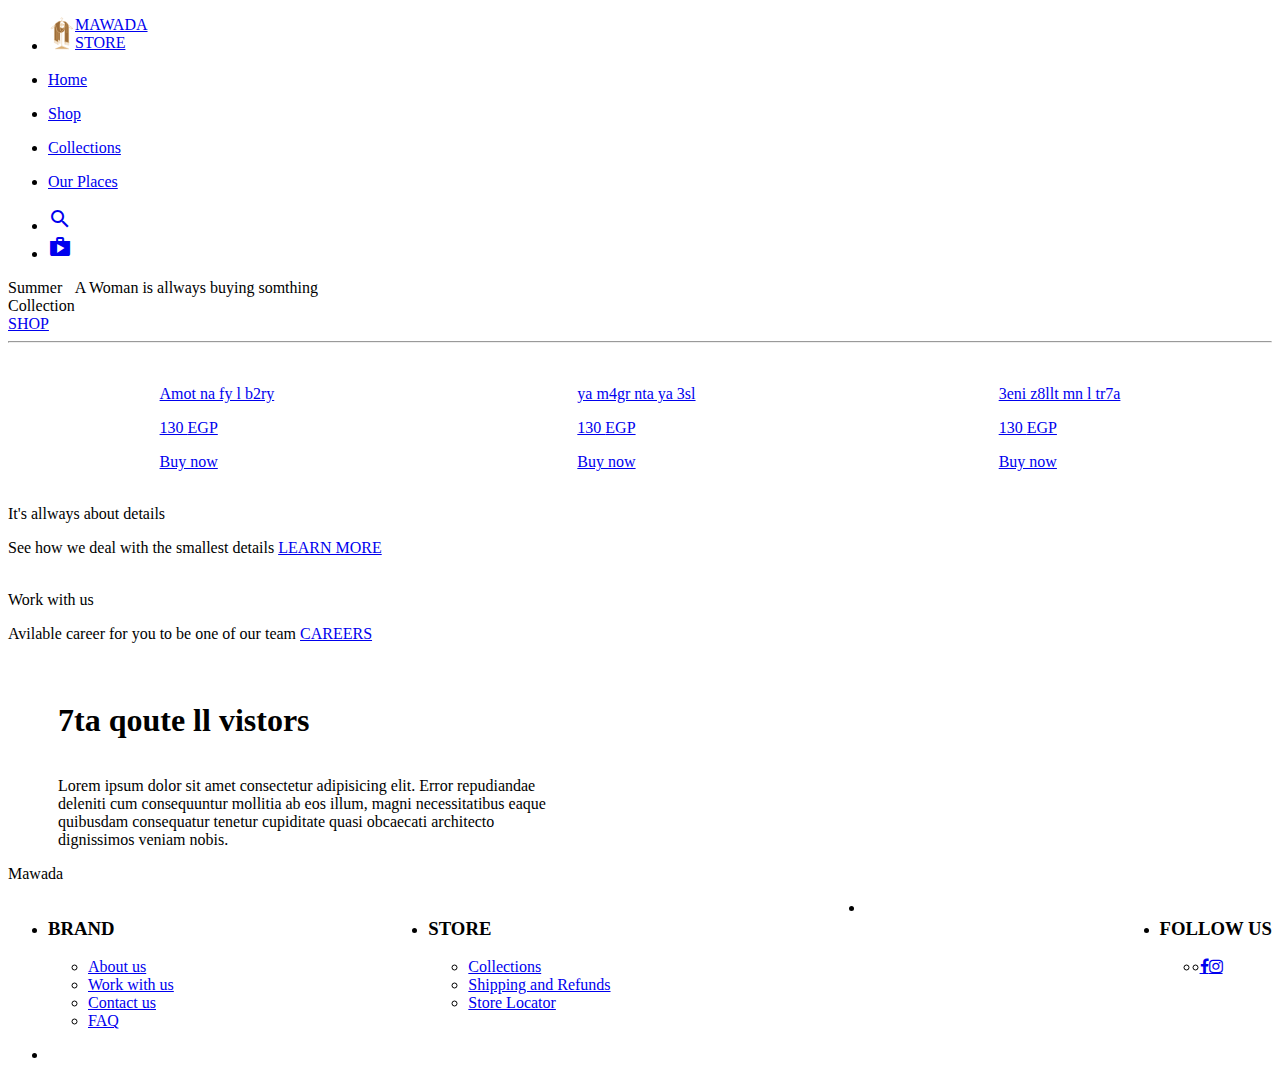
==== main.html @ 8fc6d815 "Add files via upload" ====
<!DOCTYPE html>
<html>

<head>
    <meta charset="utf-8">
    <meta name="language" content="en">
    <meta name="site" content="Mwada Store">
    <title>Mawada Store Official Website | Style with your scarf | Mawada Store</title>
    <link rel="icon" href="images/logobg.png">
    <meta name="description"
        content="Discover Mawada Store official website and buy online the collections of scarfs that suit your style.">
    <link rel="stylesheet" href="https://cdnjs.cloudflare.com/ajax/libs/font-awesome/4.7.0/css/font-awesome.min.css">
    <link rel="preconnect" href="https://fonts.googleapis.com">
    <link rel="preconnect" href="https://fonts.gstatic.com" crossorigin>
    <link href="https://fonts.googleapis.com/css2?family=Abril+Fatface&display=swap" rel="stylesheet">
    <link href="https://fonts.googleapis.com/css2?family=Nunito&display=swap" rel="stylesheet">
    <link href="https://fonts.googleapis.com/css2?family=Alice&display=swap" rel="stylesheet">
    <link href="https://fonts.googleapis.com/css2?family=Open+Sans+Condensed:wght@700&display=swap" rel="stylesheet">
    <link href="https://fonts.googleapis.com/css2?family=Roboto&display=swap" rel="stylesheet">
    <link href="https://fonts.googleapis.com/css2?family=Miss+Fajardose&display=swap" rel="stylesheet">
    <link href="https://fonts.googleapis.com/icon?family=Material+Icons" rel="stylesheet">
    <link rel="stylesheet" href="css/main.css">

</head>

<body>

    <header>
        <div id="main-menu">
            <div class="header-div">
                <div class="inner_main_menu">
                    <ul class="header-ul">
                        <li>
                            <div class="home-logo logo">
                                <a href="main.html" title="Home" rel="home">
                                    <div style="display: flex;">
                                        <div class="logo-svg"><svg version="1.1" xmlns="http://www.w3.org/2000/svg"
                                                xmlns:xlink="http://www.w3.org/1999/xlink" x="0px" y="0px"
                                                viewBox="0 0 612 792"
                                                style="enable-background:new 0 0 612 792;height: 35px;"
                                                xml:space="preserve">
                                                <style type="text/css">
                                                    .st0 {
                                                        display: none;
                                                    }

                                                    .st3 {
                                                        fill: none;
                                                        stroke: #DBAE72;
                                                        stroke-width: 8;
                                                        stroke-linecap: round;
                                                        stroke-miterlimit: 5;
                                                    }

                                                    .st1 {
                                                        fill: #9C6C39;
                                                        stroke: #DBAE72;
                                                        stroke-width: 8;
                                                        stroke-linecap: round;
                                                        stroke-miterlimit: 5;
                                                    }

                                                    .st2 {
                                                        fill: #dbae72;
                                                        stroke: #DBAE72;
                                                        stroke-width: 8;
                                                        stroke-linecap: round;
                                                        stroke-linejoin: round;
                                                        stroke-miterlimit: 5;
                                                    }
                                                </style>

                                                <g id="Layer_2">
                                                    <g id="XMLID_395_">
                                                        <path id="XMLID_459_" class="st3" d="M548.6,290.2c-3,3.7-10.1,2-12,1.5l-6.9-8.9c-20.6-10.4-41.1-20.7-61.7-31.1
                                                c-13.7-6.9-27.4-13.8-41-20.7c-15.5-7.8-31-15.6-46.4-23.4c-13.7-6.9-27.4-13.8-41.2-20.7c-4.5-1.8-15.6-5.6-28.8-5.9
                                                c-9.1-0.2-19.1,1.2-28.8,5.9c-4.3,2.1-8.5,4.3-12.8,6.4c-15.7,7.9-31.3,15.8-47,23.7c-14.3,7.2-28.6,14.4-42.9,21.6
                                                c-10.4,5.2-20.8,10.5-31.1,15.7c-18.8,9.5-37.7,19-56.5,28.5l-6.9,8.9c-2,0.5-9,2.2-12-1.5c-3.8-4.7,1.1-15.3,4.2-21.9
                                                c2.2-4.7,4.5-8.2,6-10.4c25-16.6,50-33.2,75.1-49.8c3.8-2.5,7.7-5.1,11.5-7.6c18.2-12.1,36.4-24.1,54.5-36.2
                                                c20.3-13.4,40.5-26.9,60.8-40.3c1.4-0.9,2.8-1.8,4.2-2.8c0,0,21.9-10.4,43.7,0c6,4,12,8,18,11.9c25.5,16.9,51,33.8,76.5,50.7
                                                c10.8,7.2,21.7,14.3,32.5,21.5c0,0,0,0,0,0c26.4,17.4,52.7,34.9,79.1,52.4c1.6,2.2,3.9,5.7,6,10.4
                                                C547.5,275,552.4,285.5,548.6,290.2z"></path>
                                                        <path id="XMLID_398_" class="st3" d="M311,116.7V84.6c12.7-3.5,20.7-14.8,19.9-25.3c-0.7-9.5-8.3-15.5-8.8-15.9
                                                c-1.7-1.3-7.8-5.6-15.3-4c-8.1,1.7-14.7,9.7-16.2,19.9"></path>
                                                    </g>
                                                    <g id="XMLID_408_">
                                                        <line id="XMLID_447_" class="st1" x1="469.4" y1="660" x2="469.4"
                                                            y2="601.4"></line>
                                                        <line id="XMLID_445_" class="st1" x1="379.5" y1="636.2"
                                                            x2="379.5" y2="580.5"></line>
                                                        <g id="XMLID_402_">
                                                            <line id="XMLID_446_" class="st1" x1="424.4" y1="651.1"
                                                                x2="424.4" y2="591"></line>
                                                            <polyline id="XMLID_444_" class="st1"
                                                                points="398.1,584.8 398.1,606.4 398,643.6 			">
                                                            </polyline>
                                                            <line id="XMLID_443_" class="st1" x1="446.7" y1="655.5"
                                                                x2="446.7" y2="596.1"></line>
                                                            <line id="XMLID_442_" class="st1" x1="398.1" y1="584.8"
                                                                x2="398.1" y2="606.4"></line>
                                                        </g>
                                                    </g>
                                                    <g id="XMLID_407_">
                                                        <line id="XMLID_451_" class="st1" x1="228.4" y1="648.1"
                                                            x2="228.4" y2="586.1"></line>
                                                        <line id="XMLID_449_" class="st1" x1="145.9" y1="601.7"
                                                            x2="145.9" y2="543.8"></line>
                                                        <line id="XMLID_448_" class="st1" x1="188.4" y1="625.2"
                                                            x2="188.4" y2="565.6"></line>
                                                        <line id="XMLID_439_" class="st1" x1="167.8" y1="555" x2="166.9"
                                                            y2="614"></line>
                                                        <line id="XMLID_399_" class="st1" x1="211.2" y1="577.3"
                                                            x2="211.2" y2="636.8"></line>
                                                    </g>
                                                    <g id="XMLID_404_">
                                                        <line id="XMLID_424_" class="st1" x1="270.7" y1="618" x2="270.7"
                                                            y2="555"></line>
                                                        <line id="XMLID_406_" class="st1" x1="249.1" y1="607.1"
                                                            x2="249.1" y2="545.1"></line>
                                                    </g>
                                                    <path id="XMLID_453_" class="st1"
                                                        d="M228.4,354v232.1l-17.2-8.8l-22.8-11.7L167.8,555l-21.9-11.3l-0.3-274.1
                                            c0,0,7.4-58.8,19.9-83.1l28.9,111.3c0,0,1.7,12.5,4.4,17C205.4,326.1,218.3,346.4,228.4,354z"></path>
                                                    <line id="XMLID_420_" class="st1" x1="194.4" y1="529.2" x2="194.4"
                                                        y2="297.9"></line>
                                                    <path id="XMLID_452_" class="st1"
                                                        d="M270.7,373.2V555l-42.3-19.6V354C241,367.5,270.7,373.2,270.7,373.2z">
                                                    </path>
                                                    <path id="XMLID_455_" class="st1" d="M469.4,601.4l-22.7-5.3l-17.8-4.1l-4.4-1l-26.4-6.1l-18.6-4.3l0.7-283.2l0.1-61.1l0.1-28.7
                                            l0.1-51.7l-30.2-22.7l-6.8-5.1c63-17.2,83.4,33.1,83.4,33.1s19.3-1.4,32.5,44.3c0,0,0,0,0,0c3.4,11.9,6.4,27,8.6,46.2
                                            c0.2,2,0.4,4.1,0.6,6.3L469.4,601.4z"></path>
                                                    <line id="XMLID_441_" class="st1" x1="426.9" y1="377.5" x2="426.9"
                                                        y2="161.3"></line>
                                                    <line id="XMLID_410_" class="st1" x1="198.8" y1="315" x2="194.4"
                                                        y2="297.9">
                                                    </line>
                                                    <path id="XMLID_427_" class="st1" d="M165.5,186.6"></path>
                                                    <path id="XMLID_423_" class="st3"
                                                        d="M380.4,236.3v-4.9c0,0-65.5-47.4-111.9-6.5c0-0.8,0-1.5-0.1-2.2c-0.3-10.7,0-20.5,0.5-29.3
                                            c4.3-2.1,8.5-4.3,12.8-6.4c4.5-1.8,15.6-5.6,28.8-5.9c13.2,0.4,24.3,4.2,28.8,5.9c13.7,6.9,27.4,13.8,41.2,20.7L380.4,236.3z">
                                                    </path>
                                                    <path id="XMLID_403_" class="st1"
                                                        d="M235.8,295c0,0-36.4-127.1,5.2-167.2">
                                                    </path>
                                                    <polygon id="XMLID_10_" class="st2"
                                                        points="460,743 167,743 310.5,683 	">
                                                    </polygon>
                                                    <line id="XMLID_4_" class="st2" x1="310.5" y1="180.9" x2="310.5"
                                                        y2="683">
                                                    </line>
                                                    <path id="XMLID_454_" class="st1" d="M380.4,236.3l-0.1,61.1H380c-29.3,91.9-109.4,75.8-109.4,75.8s-29.7-5.7-42.3-19.2
                                            c-10.1-7.6-22.9-27.9-29.6-39c-2.7-4.6-4.4-17-4.4-17L179,238.6l-9.9-38.1l-3.6-13.9v-3.5c17.2-32.6,73.7-54.6,75.5-55.3
                                            c0,0,0,0,0,0c0,0,21-13.7,43.4-3.7c0.3,0.1,0.7,0.3,1,0.5c0,0-13.4,20.5-16.6,68.8c-0.6,8.8-0.8,18.6-0.5,29.3c0,0.7,0,1.5,0.1,2.2
                                            c0.3,7.9,0.8,16.4,1.6,25.3c1.9,20.9,5.6,44.6,11.7,71.5c0,0,25.5,46.2,54.2,0c18.3-29.5,31.3-56.1,38.3-71.5
                                            C378.3,241.4,380.4,236.3,380.4,236.3z"></path>
                                                    <path id="XMLID_426_" class="st1" d="M374.3,250.2c-7,15.4-20,42-38.3,71.5c-28.7,46.2-54.2,0-54.2,0c-6.1-26.9-9.8-50.6-11.7-71.5
                                            C270,250.2,313.1,316,374.3,250.2z"></path>
                                                </g>
                                            </svg></div>
                                        <div class="logo-type">
                                            <span class="mawada-store">MAWADA</span>
                                            <div>
                                                <b class="logo-b"></b>
                                                <span class="mawada-store">STORE</span>
                                                <b class="logo-b"></b>
                                            </div>
                                        </div>
                                    </div>
                                </a>
                            </div>
                        </li>
                        <li class="header_item"><a href="main.html">
                                <p>Home</p>
                            </a></li>
                        <li class="header_item"><a href="#">
                                <p>Shop</p>
                            </a></li>
                        <li class="header_item"><a href="#">
                                <p>Collections</p>
                            </a></li>
                        <li class="header_item"><a href="#">
                                <p>Our Places</p>
                            </a></li>
                        <li class="header_item logo"><a href="#"><span class="material-icons">
                                    search
                                </span></a></li>
                        <li class="header_item logo"><a href="#"><span class="material-icons">
                                    shopping_bag
                                </span></a></li>
                    </ul>
                </div>
            </div>
    </header>


    <section>
        <div class="main-poster">
            <div style="display: flex;position: relative;">
                <div class="new-collection">
                    <span>Summer</span>
                    <br>
                    <span>Collection</span>
                </div>
                <div class="main-photo" id="main-photo2"></div>
                <div class="main-photo" id="main-photo1"></div>
                <div class="main-photo" id="main-photo3"></div>
                <div class="qoute"><span>A Woman is allways buying somthing</span></div>
            </div>
        </div>
    </section>


    <section>
        <div class="product-view">
            <a href="#" id="shop-text">SHOP</a>
            <hr>
            <div style="display: flex;justify-content: space-around;">
                <a href="#">
                    <div class="product">

                        <img src="images/product1.jpg" alt="">
                        <p>Amot na fy l b2ry</p>
                        <p class="price">130 <span> EGP </span></p>
                        <div class="buy-now">Buy now</div>
                    </div>
                </a>
                <a href="#">
                    <div class="product">

                        <img src="images/product2.jpg" alt="">
                        <p>ya m4gr nta ya 3sl</p>
                        <p class="price">130 <span> EGP </span></p>
                        <div class="buy-now">Buy now</div>
                    </div>
                </a>
                <a href="#">
                    <div class="product">

                        <img src="images/product3.jpg" alt="">
                        <p>3eni z8llt mn l tr7a</p>
                        <p class="price">130 <span> EGP </span></p>
                        <div class="buy-now">Buy now</div>
                    </div>
                </a>
            </div>
        </div>
    </section>


    <section>
        <div class="brand-view">
            <div class="gift-div">
                <img src="images/gift.jpg" alt="">
                <div class="gift-content">
                    <p>It's allways about details</p>
                    <span>See how we deal with the smallest details</span>
                    <a href="#">LEARN MORE</a>
                </div>
            </div>
            <div class="gift-div">
                <img src="images/team.jpg" alt="">
                <div class="gift-content">
                    <p>Work with us</p>
                    <span>Avilable career for you to be one of our team</span>
                    <a href="#">CAREERS</a>
                </div>
            </div>
        </div>
    </section>


    <section>
        <div class="inspration-view">
            <img src="images/place.jpg" alt="">
            <div style="display: flex;flex-direction: column;margin-left: 50px;width: 40%;margin-top: 20px;">
                <h1>7ta qoute ll vistors</h1>
                <p>Lorem ipsum dolor sit amet consectetur adipisicing elit. Error repudiandae deleniti cum consequuntur
                    mollitia ab eos illum, magni necessitatibus eaque quibusdam consequatur tenetur cupiditate quasi
                    obcaecati architecto dignissimos veniam nobis.</p>
            </div>
            <span>Mawada</span>
        </div>
    </section>

    <footer>
        <div class="foot-div">
            <div class="foot-lists">
                <ul style="display: flex;justify-content: space-between;">
                    <li>
                        <h3>BRAND</h3>
                        <ul>
                            <li><a href="#">About us</a></li>
                            <li><a href="#">Work with us</a></li>
                            <li><a href="#">Contact us</a></li>
                            <li><a href="#">FAQ</a></li>
                        </ul>
                    </li>
                    <li>
                        <h3>STORE</h3>
                        <ul>
                            <li><a href="#">Collections</a></li>
                            <li><a href="#">Shipping and Refunds</a></li>
                            <li><a href="#">Store Locator</a></li>
                        </ul>
                    </li>
                    <li>
                        <ul></ul>
                    </li>
                    <li>
                        <h3>FOLLOW US</h3>
                        <ul style="display: flex;">
                            <li><a href="https://www.facebook.com/MawadaStore2020/" title="Facebook" target="_blank"
                                    class="fa fa-facebook"> </a></li>
                            <li><a href="https://www.instagram.com/mawada.store.2020/" title="Instagram" target="_blank"
                                    class="fa fa-instagram"> </a></li>
                        </ul>
                    </li>
                </ul>
            </div>
            <div class="foot-links">

                <ul>
                    <li>

                    </li>
                </ul>
            </div>
        </div>
    </footer>



</body>

</html>
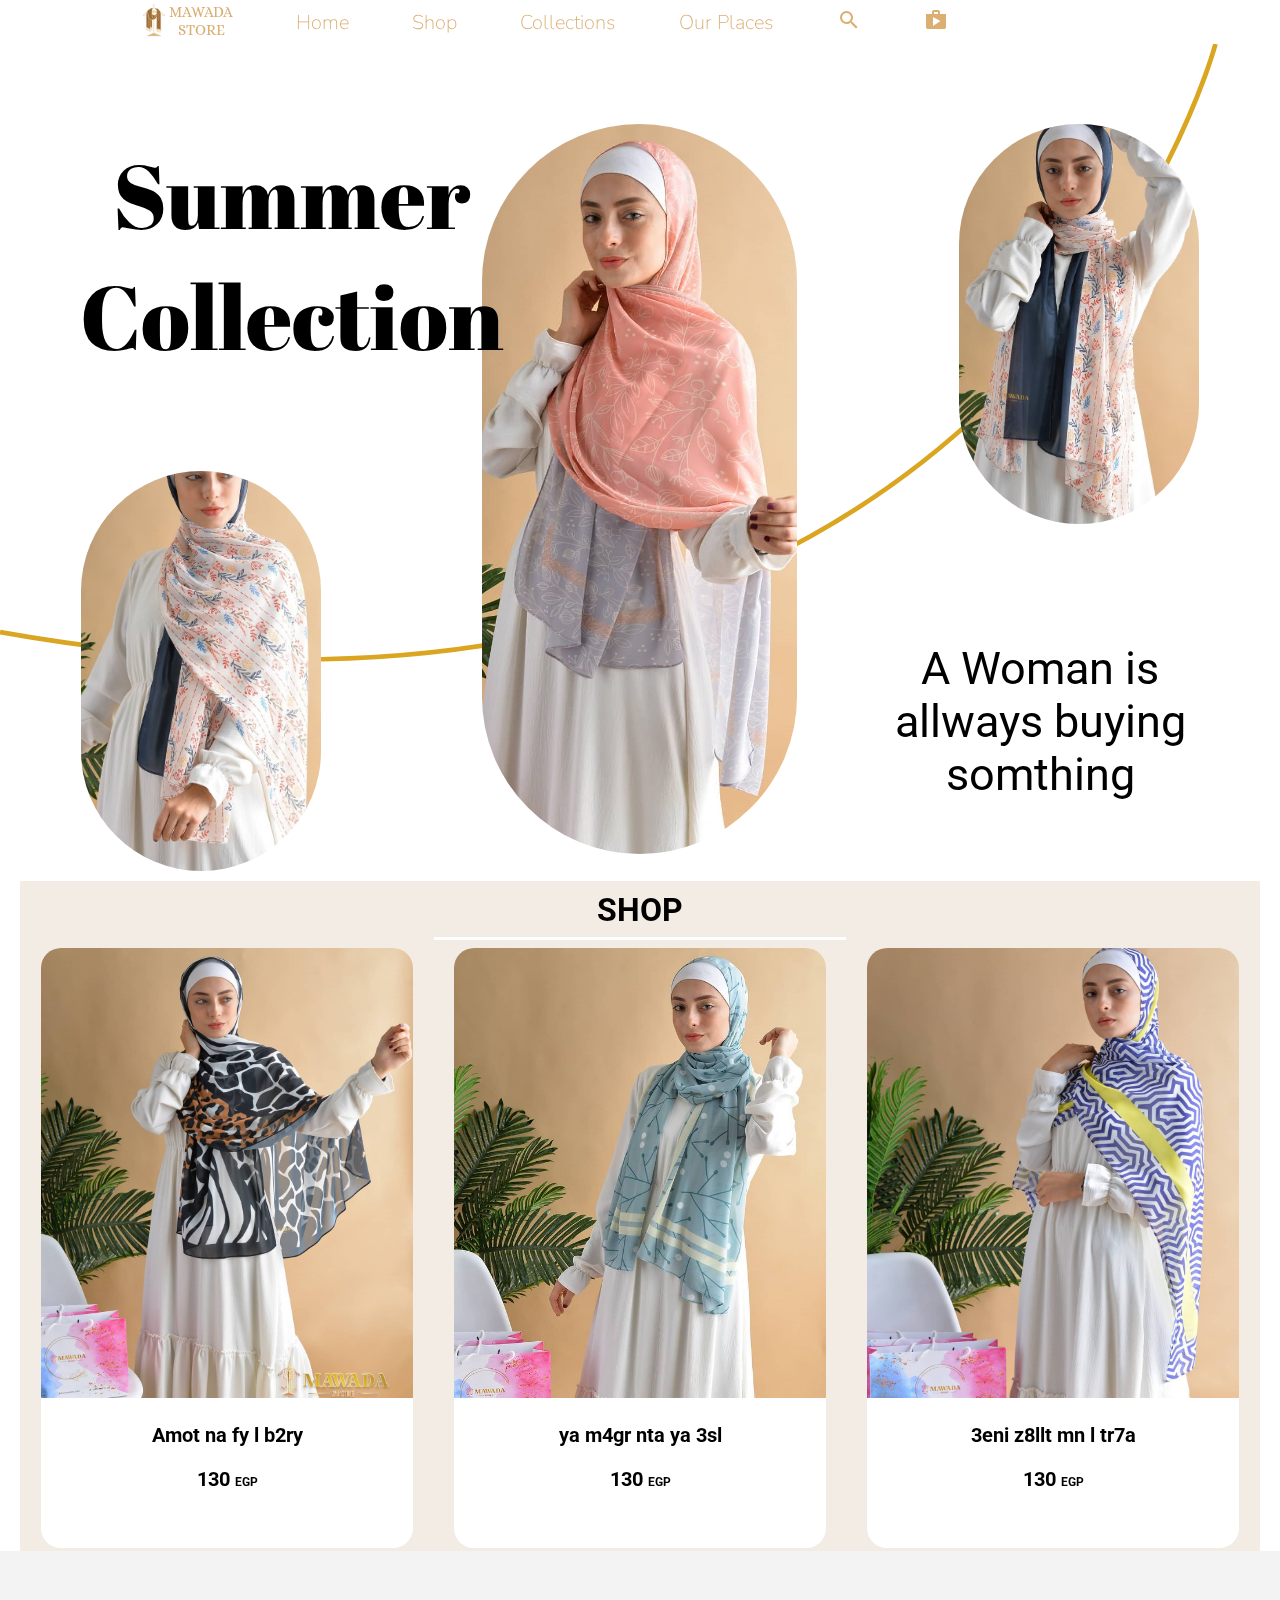
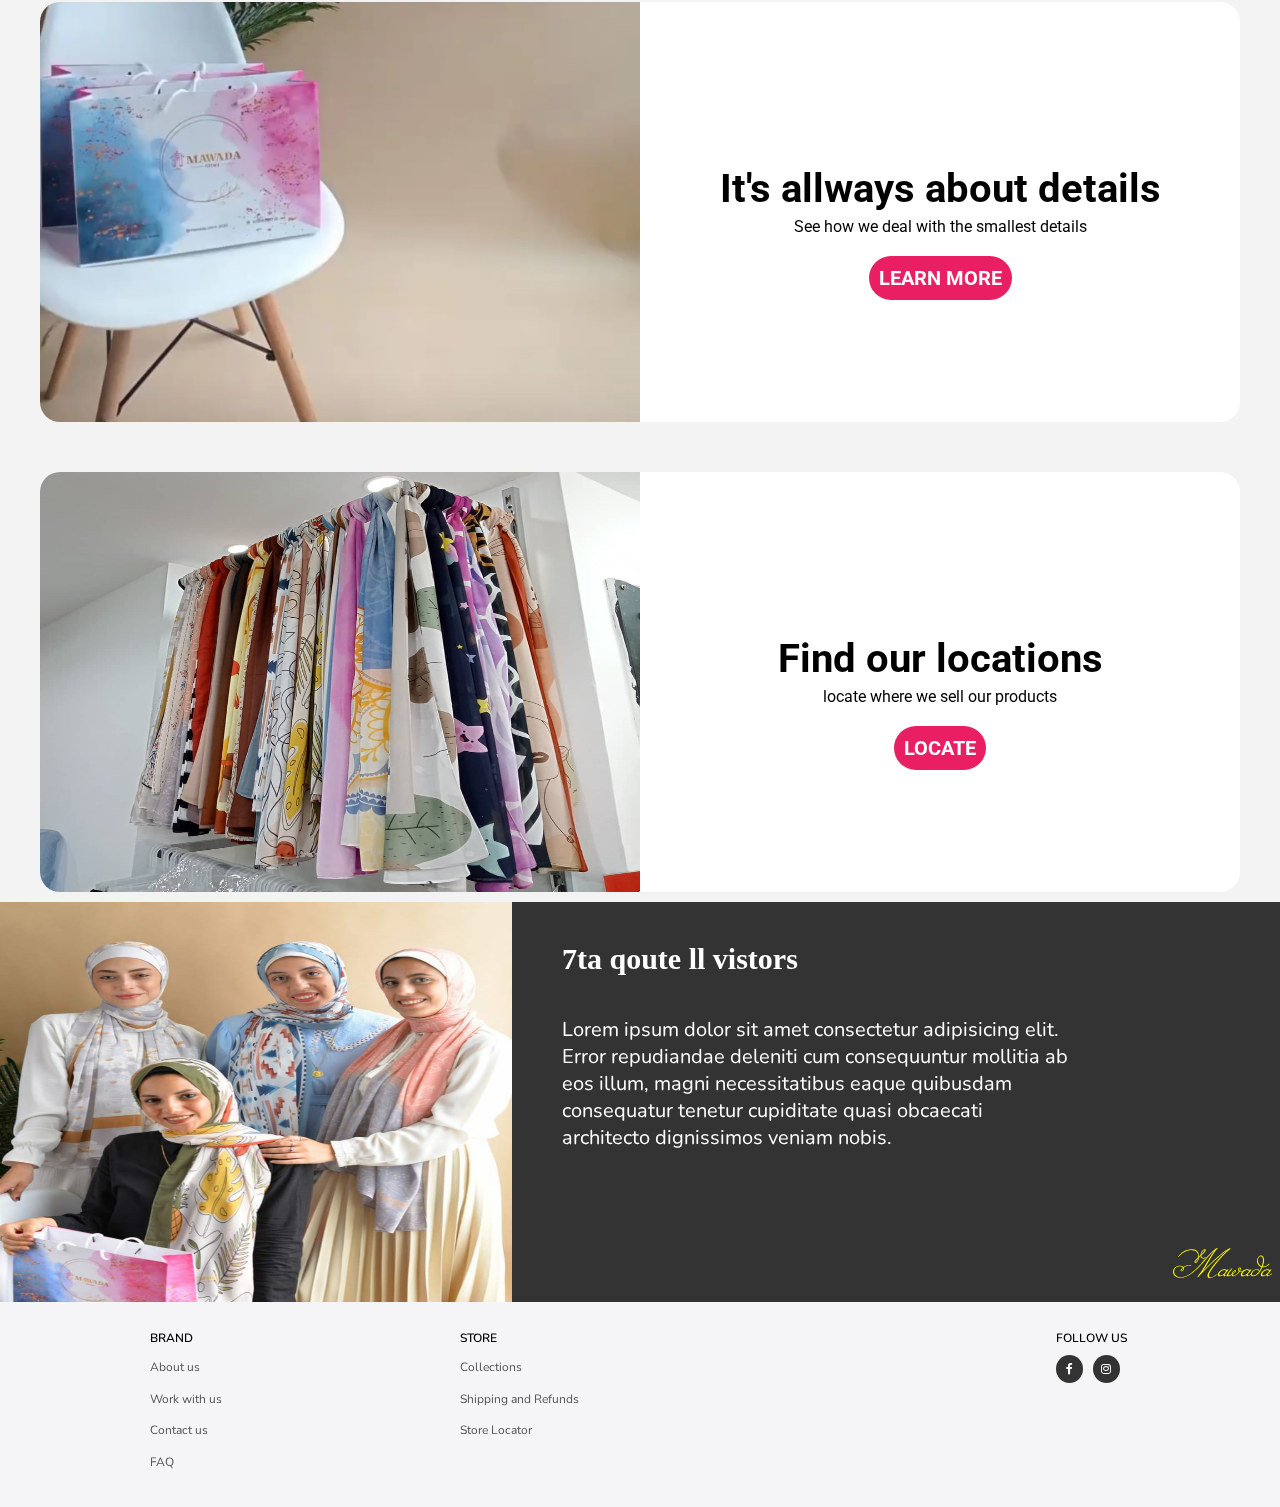
==== commit 58ee76e0: "Update main.html" ====
--- a/main.html
+++ b/main.html
@@ -258,11 +258,11 @@
                 </div>
             </div>
             <div class="gift-div">
-                <img src="images/team.jpg" alt="">
+                <img src="images/place.jpg" alt="">
                 <div class="gift-content">
-                    <p>Work with us</p>
-                    <span>Avilable career for you to be one of our team</span>
-                    <a href="#">CAREERS</a>
+                    <p>Find our locations</p>
+                    <span>locate where we sell our products</span>
+                    <a href="#">LOCATE</a>
                 </div>
             </div>
         </div>
@@ -271,7 +271,7 @@
 
     <section>
         <div class="inspration-view">
-            <img src="images/place.jpg" alt="">
+            <img src="images/team.jpg" alt="">
             <div style="display: flex;flex-direction: column;margin-left: 50px;width: 40%;margin-top: 20px;">
                 <h1>7ta qoute ll vistors</h1>
                 <p>Lorem ipsum dolor sit amet consectetur adipisicing elit. Error repudiandae deleniti cum consequuntur
@@ -332,4 +332,4 @@
 
 </body>
 
-</html>+</html>
--- a/css/main.css
+++ b/css/main.css
@@ -0,0 +1,318 @@
+
+header li {
+    display: inline-block;
+    border-bottom: #DBAE72;
+}
+header a{
+    color: #DBAE72 ;
+    text-decoration: none;
+    font-size: 15px;
+    width: 1.85714em;
+    max-width: 44.2px;
+    background-position: center center;
+    background-origin: content-box;
+    
+}
+.header-ul
+{
+    display: inline-block;
+    width: 1000px;
+    height: 44px;
+    list-style-type: none;
+    padding:0;
+    text-align: center;
+    display: flex;
+    flex-flow: row no-wrap;
+    align-items: center;
+    justify-content: space-between;
+margin-block-start: 0;
+margin-block-end: 0;
+}
+body{
+    background-color: white;
+    margin: 0px;
+    
+}
+.header-div
+{
+    position: sticky;
+    background-color: #333333;
+    width: 100%;
+    height: 44px;
+    top: 0;
+    display: inline;
+}
+.home-logo
+{
+    display: inline-block;
+    height: 44px;
+    vertical-align: middle;
+    padding: 5px 0px 0px 0px;
+}
+.inner_main_menu 
+{
+    margin: 0px auto 0px auto;
+    width: 1000px;
+    max-width: 1000px;
+    height: 44px;
+}
+header
+{
+    position: sticky;
+    top: 0px;
+    z-index: 150;
+    backdrop-filter: saturate(180%) blur(20px);
+    /* background-color: #333333b7; */
+    background-color: #ffffffb7;
+}
+header li a p 
+{
+    font-size: 20px;
+    font-family:  'Nunito', sans-serif;
+    font-weight: 100;
+    margin: 0;
+    
+}
+header li a p:hover
+{
+    border-width: 0px 0px 2px 0px;
+    border-style: solid;
+    border-color: goldenrod;
+    
+}
+.mawada-store
+{
+    font-family: 'Alice', serif;
+    font-size: 15px;
+}
+.logo-svg
+{
+    float: left;
+    margin-right: 2px;
+}
+.logo-type
+{
+    float: right;
+}
+.logo-b
+{
+    height: 2px;
+    width: auto;
+}
+.main-poster{
+    width: 100%;
+    background: url(../images/line.svg);
+    background-repeat: no-repeat;
+    z-index: 0;
+}
+#main-photo1{
+    background: url(../images/home.jpg);
+    width: 315px;height: 650px;
+    background-size: cover ;
+    background-repeat: no-repeat;
+    border-radius: 360px;
+    background-position: center;
+    margin: 0px auto;
+    margin-top: calc(.3/3 *800px);
+    padding: 40px 0px;
+    }
+#main-photo2{background: url(../images/home2.jpg); 
+        width: 240px;height: 320px;
+        background-size: cover ;
+        background-repeat: no-repeat;
+        border-radius: 360px;
+        margin: 0px auto;
+        background-position: center;
+        margin-top: calc(1.6/3 *800px);
+        padding: 40px 0px;
+        }
+#main-photo3{background: url(../images/home3.jpg);
+            width: 240px;height: 320px;
+            background-size: cover ;
+            background-repeat: no-repeat;
+            border-radius: 360px;
+            margin: 0px auto;
+            background-position: center;
+            margin-top: calc(.3/3 *800px);
+            padding: 40px 0px;
+            }
+.new-collection{
+            font-family: 'Abril Fatface', cursive;
+            text-align: center;
+            position: absolute;
+            margin-top: 90px;
+            font-size: 90px;
+            margin-left: 80px;}
+.qoute{
+            font-size: 45px;
+            position: absolute;
+            bottom: 0px;
+            right: 0px;
+            width: 300px;
+            text-align: center;
+            margin: 0px 90px 70px 0px;
+            font-family: 'Roboto', sans-serif;
+        }
+footer{
+    background-color: #f5f5f7;
+}
+.foot-div{
+    margin: 0 auto;
+    padding: 0 22px;
+    width: 980px;
+    max-width: 980px;
+    display: flex;
+    justify-content: space-between;
+    font-family: 'Nunito', sans-serif;
+}
+.foot-links ul{
+    list-style-type: none;
+}
+.foot-lists{width: -webkit-fill-available;}
+.foot-div ul{
+    list-style-type: none;
+    padding: 0;}
+.foot-lists ul li ul {list-style-type: none;}
+.foot-lists a {text-decoration: none;color: #515154;font-size: 12px;}
+.foot-lists a:hover{
+    color: #1d1d1f;
+    text-decoration: underline;}
+.foot-div h3{margin-bottom: 9.6px; font-weight: 600;font-size: 12px;}
+.foot-lists li {margin-bottom: 9.6px;}
+.fa {
+    padding: 8px;
+    font-size: 30px;
+    width: 11px;
+    text-align: center;
+    text-decoration: none;
+    border-radius: 50%;
+    margin-right: 10px;
+}
+.fa:hover {
+    opacity: 0.7;
+}
+.fa-facebook {
+    background: #333333;
+    color: white!important;
+}
+.fa-instagram {
+    background: #333333;
+    color: white!important;
+}
+.product-view {
+    background-color: #F3ECE5;
+    width: auto;
+    height: 660px;
+    margin: 10px 20px 0px;
+    text-align: center;
+    padding-top: 10px;
+    contain: content;
+    font-family: 'Roboto', sans-serif;
+}
+.product-view a {text-decoration: none;
+    color: black;
+    width: 30%;
+}
+hr{width: 33.3%;background-color: white;height: 3px;border: none;}
+#shop-text{font-weight: bold;font-size: 2em;}
+.product{height: 600px;
+    transition: transform cubic-bezier(0.4,0,0.2,1) .3s;
+    position: relative;
+    font-size: 20px;
+    contain: content;
+    background-color: white;
+    border-radius: 20px;
+}
+.product img {width: 100%;height: 75%;}
+.product span {font-weight: bold;font-size: 12px;}
+.product p {font-weight: bold;}
+.buy-now {visibility: hidden;
+    color: white;
+    background: black;
+    border-radius: 360px;
+    margin: 0px 150px;
+    padding: 5px;
+}
+.product:hover .buy-now{visibility: visible;}
+.product:hover .price{width: 0px;height: 0px;visibility: hidden;}
+.product:hover {transform: scale(1.05);}
+
+.brand-view {
+    width: auto;
+    height: 950px;
+    margin: 0;
+    background-color: #f3f3f3;
+    padding-top: 1px;
+}
+.gift-div {
+    
+    background-color: white;
+    border-radius: 20px;
+    margin: 50px auto 0px;
+    max-width: 1200px;
+    height: 420px;
+    display: flex;
+    contain: content;
+}
+.gift-div img {width: 50%;
+height: 100%;
+}
+.gift-content {
+    width: 50%;
+    height: 100%;
+    display: flex;
+    flex-direction: column;
+    text-align: center;
+    margin: auto;
+    justify-content: center;
+    font-family: "ROBOTO",serif;
+}
+.gift-content p {
+font-weight: bold;
+font-size: 40px;
+margin-bottom: 5px;
+}
+.gift-content span {
+    font-size: 16px;
+}
+.gift-content a{
+    text-decoration: none;
+    color: white;
+    background-color: #e91e63;
+    font-size: 20px;
+    font-weight: bold;
+    border-radius: 360px;
+    margin: 20px auto 0;
+    padding: 10px;}
+
+.inspration-view{
+    width: 100%;
+    height: 400px;
+    background-color: #333333;
+    display: flex;
+    overflow: hidden;
+    color: white;
+    position: relative;
+}
+.inspration-view span{
+    font-family: 'Miss Fajardose', cursive;
+    font-size: 40px;
+    color: yellow;
+    position: absolute;
+    right: 0px;
+    bottom: 0px;
+    margin-bottom: 10px;
+    margin-right: 10px;
+}
+.inspration-view img {
+    width: 40%;
+    height: 100%;
+}
+.inspration-view h1{
+    font-size: 30px;
+    
+}
+.inspration-view p{
+    font-size: 20px;
+    font-family: 'Nunito', sans-serif;
+} 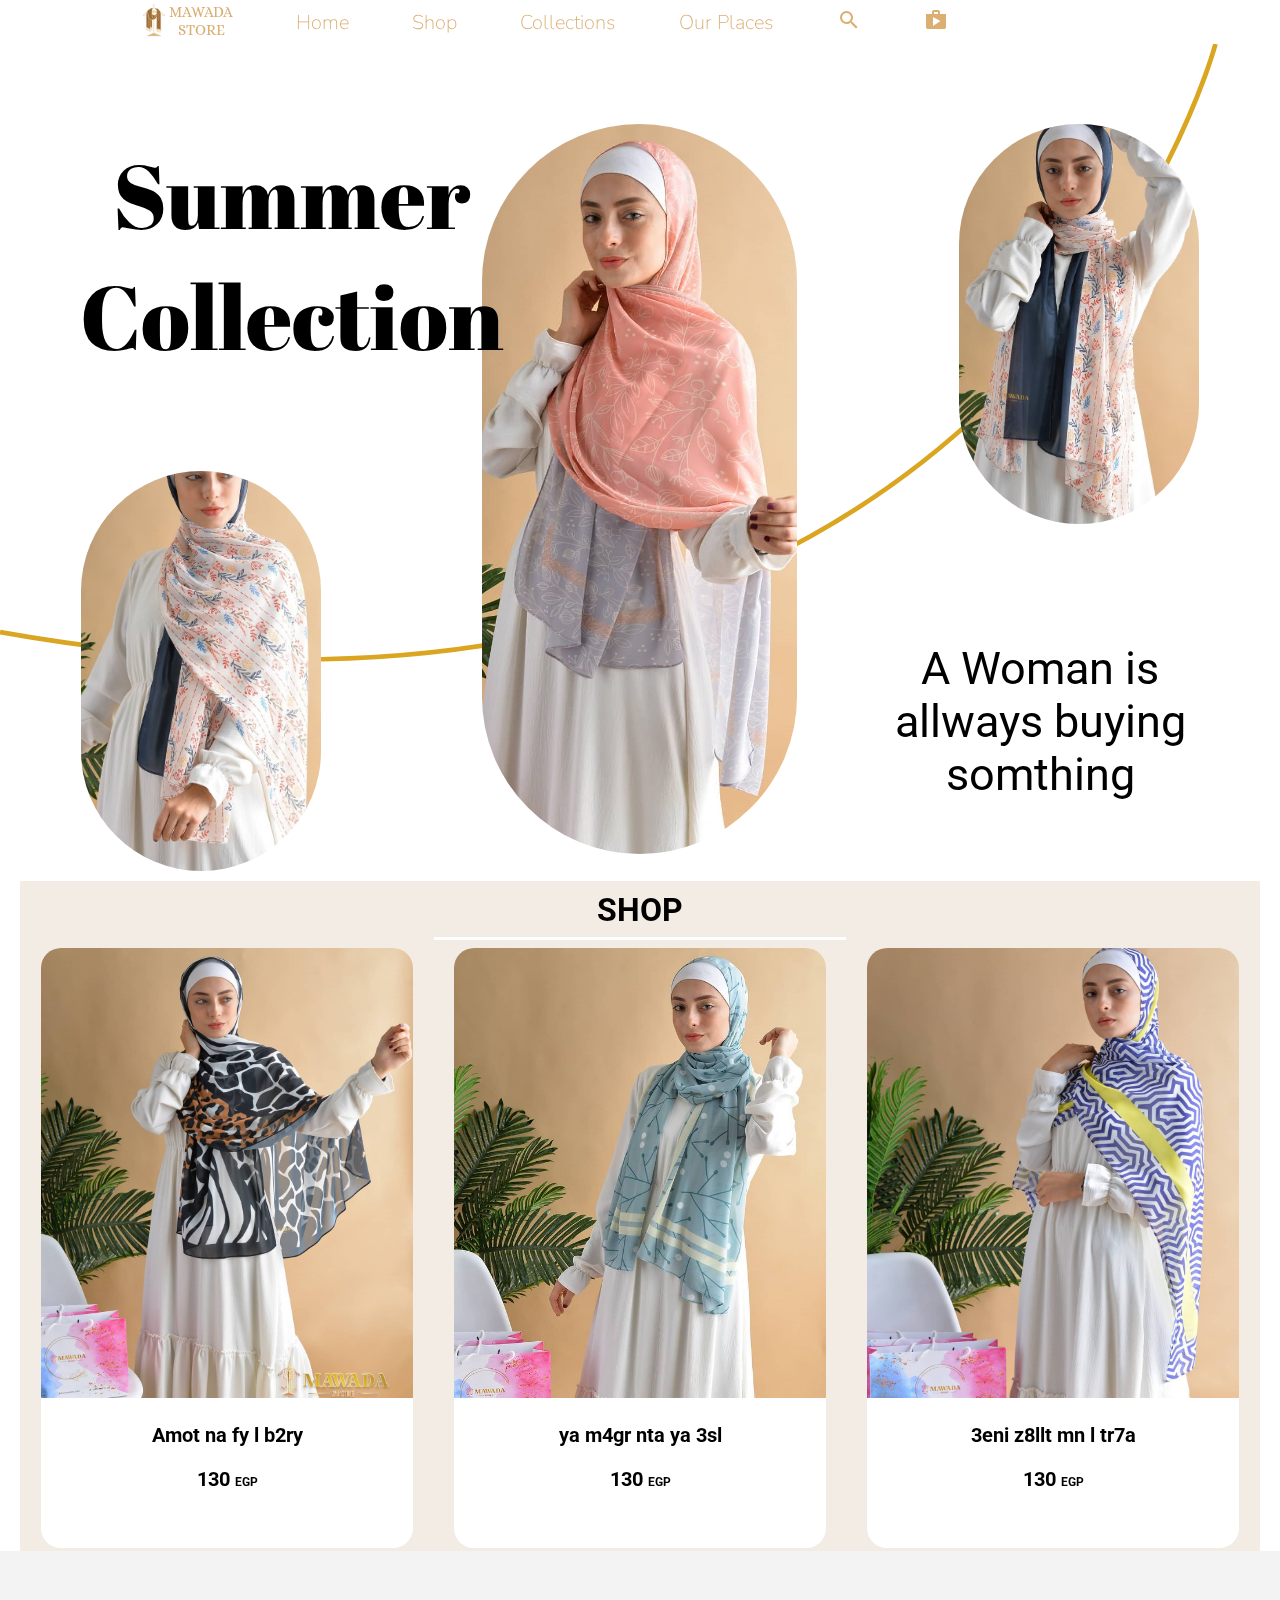
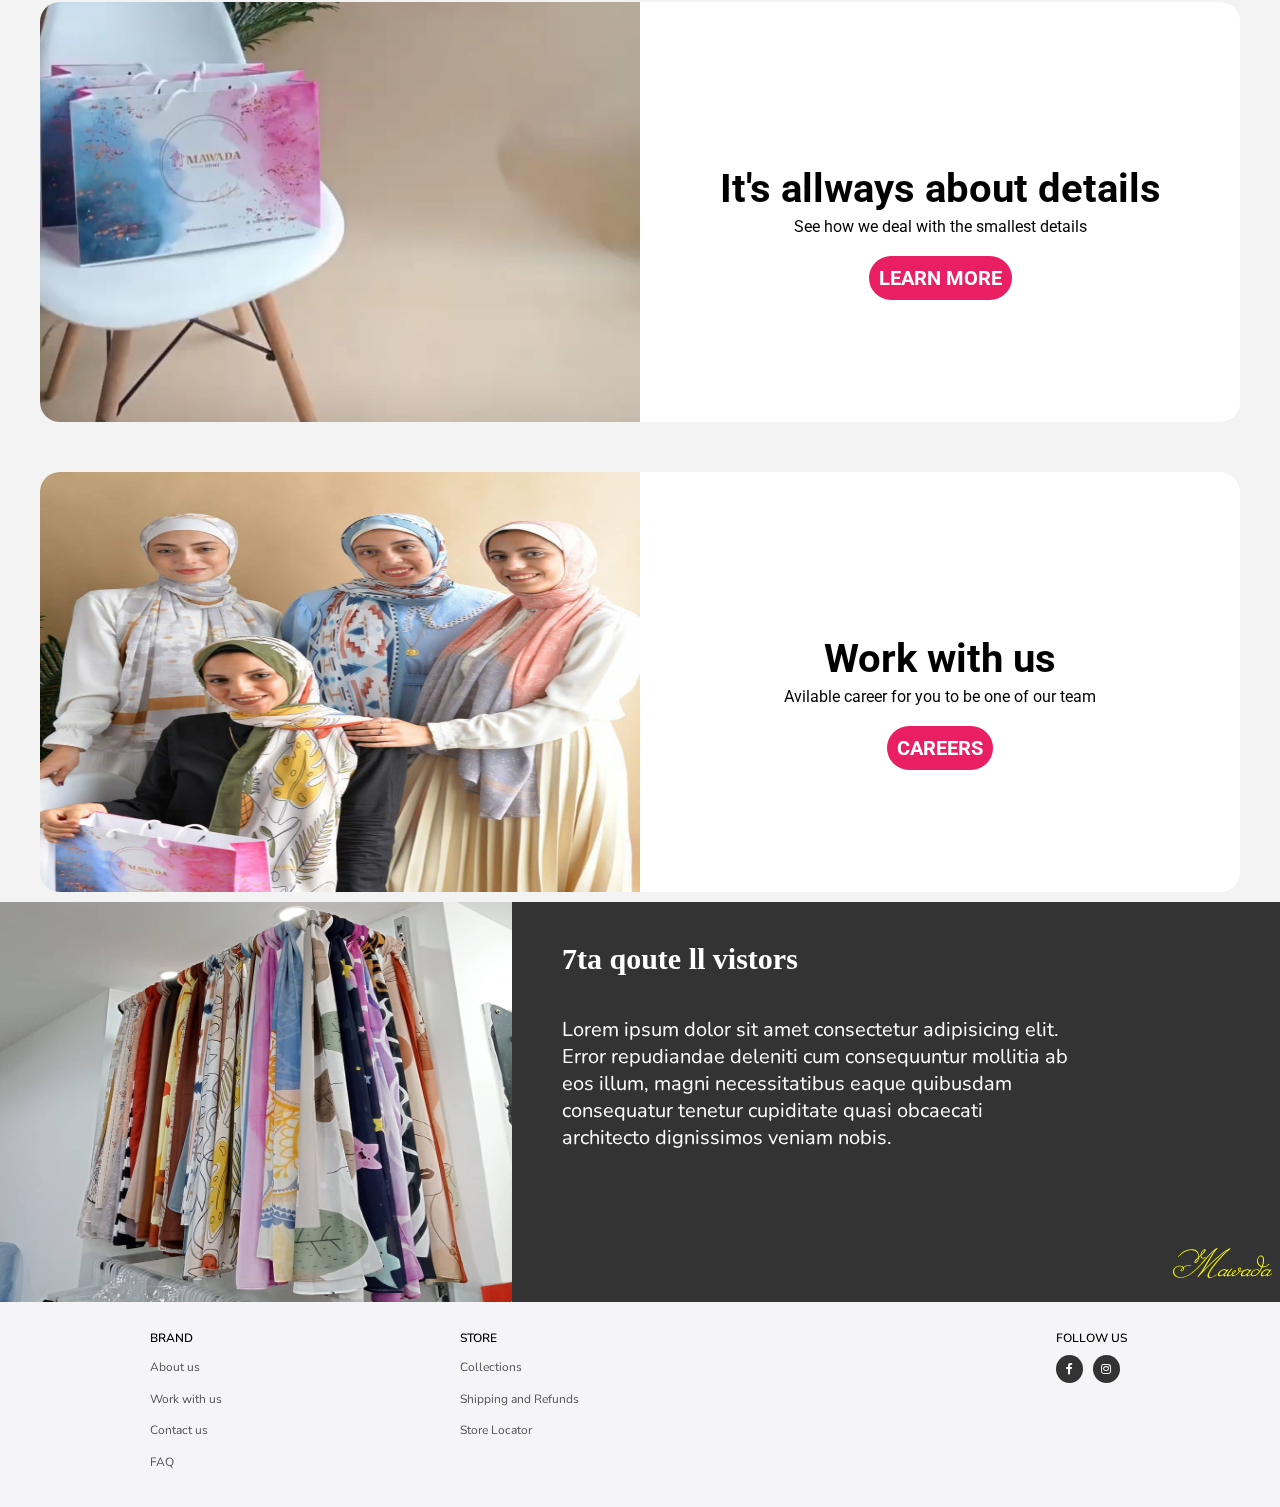
==== commit f1d0a886: "update" ====
--- a/main.html
+++ b/main.html
@@ -24,6 +24,8 @@
 </head>
 
 <body>
+
+
 
     <header>
         <div id="main-menu">
@@ -258,11 +260,11 @@
                 </div>
             </div>
             <div class="gift-div">
-                <img src="images/place.jpg" alt="">
+                <img src="images/team.jpg" alt="">
                 <div class="gift-content">
-                    <p>Find our locations</p>
-                    <span>locate where we sell our products</span>
-                    <a href="#">LOCATE</a>
+                    <p>Work with us</p>
+                    <span>Avilable career for you to be one of our team</span>
+                    <a href="#">CAREERS</a>
                 </div>
             </div>
         </div>
@@ -271,7 +273,7 @@
 
     <section>
         <div class="inspration-view">
-            <img src="images/team.jpg" alt="">
+            <img src="images/place.jpg" alt="">
             <div style="display: flex;flex-direction: column;margin-left: 50px;width: 40%;margin-top: 20px;">
                 <h1>7ta qoute ll vistors</h1>
                 <p>Lorem ipsum dolor sit amet consectetur adipisicing elit. Error repudiandae deleniti cum consequuntur
@@ -332,4 +334,4 @@
 
 </body>
 
-</html>
+</html>--- a/css/main.css
+++ b/css/main.css
@@ -228,13 +228,14 @@
 .product p {font-weight: bold;}
 .buy-now {visibility: hidden;
     color: white;
-    background: black;
+    background: goldenrod;
     border-radius: 360px;
     margin: 0px 150px;
     padding: 5px;
-}
-.product:hover .buy-now{visibility: visible;}
-.product:hover .price{width: 0px;height: 0px;visibility: hidden;}
+    display: none;
+}
+.product:hover .buy-now{visibility: visible;display: block;}
+.product:hover .price{width: 0px;height: 0px;visibility: hidden;display: none;}
 .product:hover {transform: scale(1.05);}
 
 .brand-view {
@@ -315,4 +316,5 @@
 .inspration-view p{
     font-size: 20px;
     font-family: 'Nunito', sans-serif;
-} +} 
+
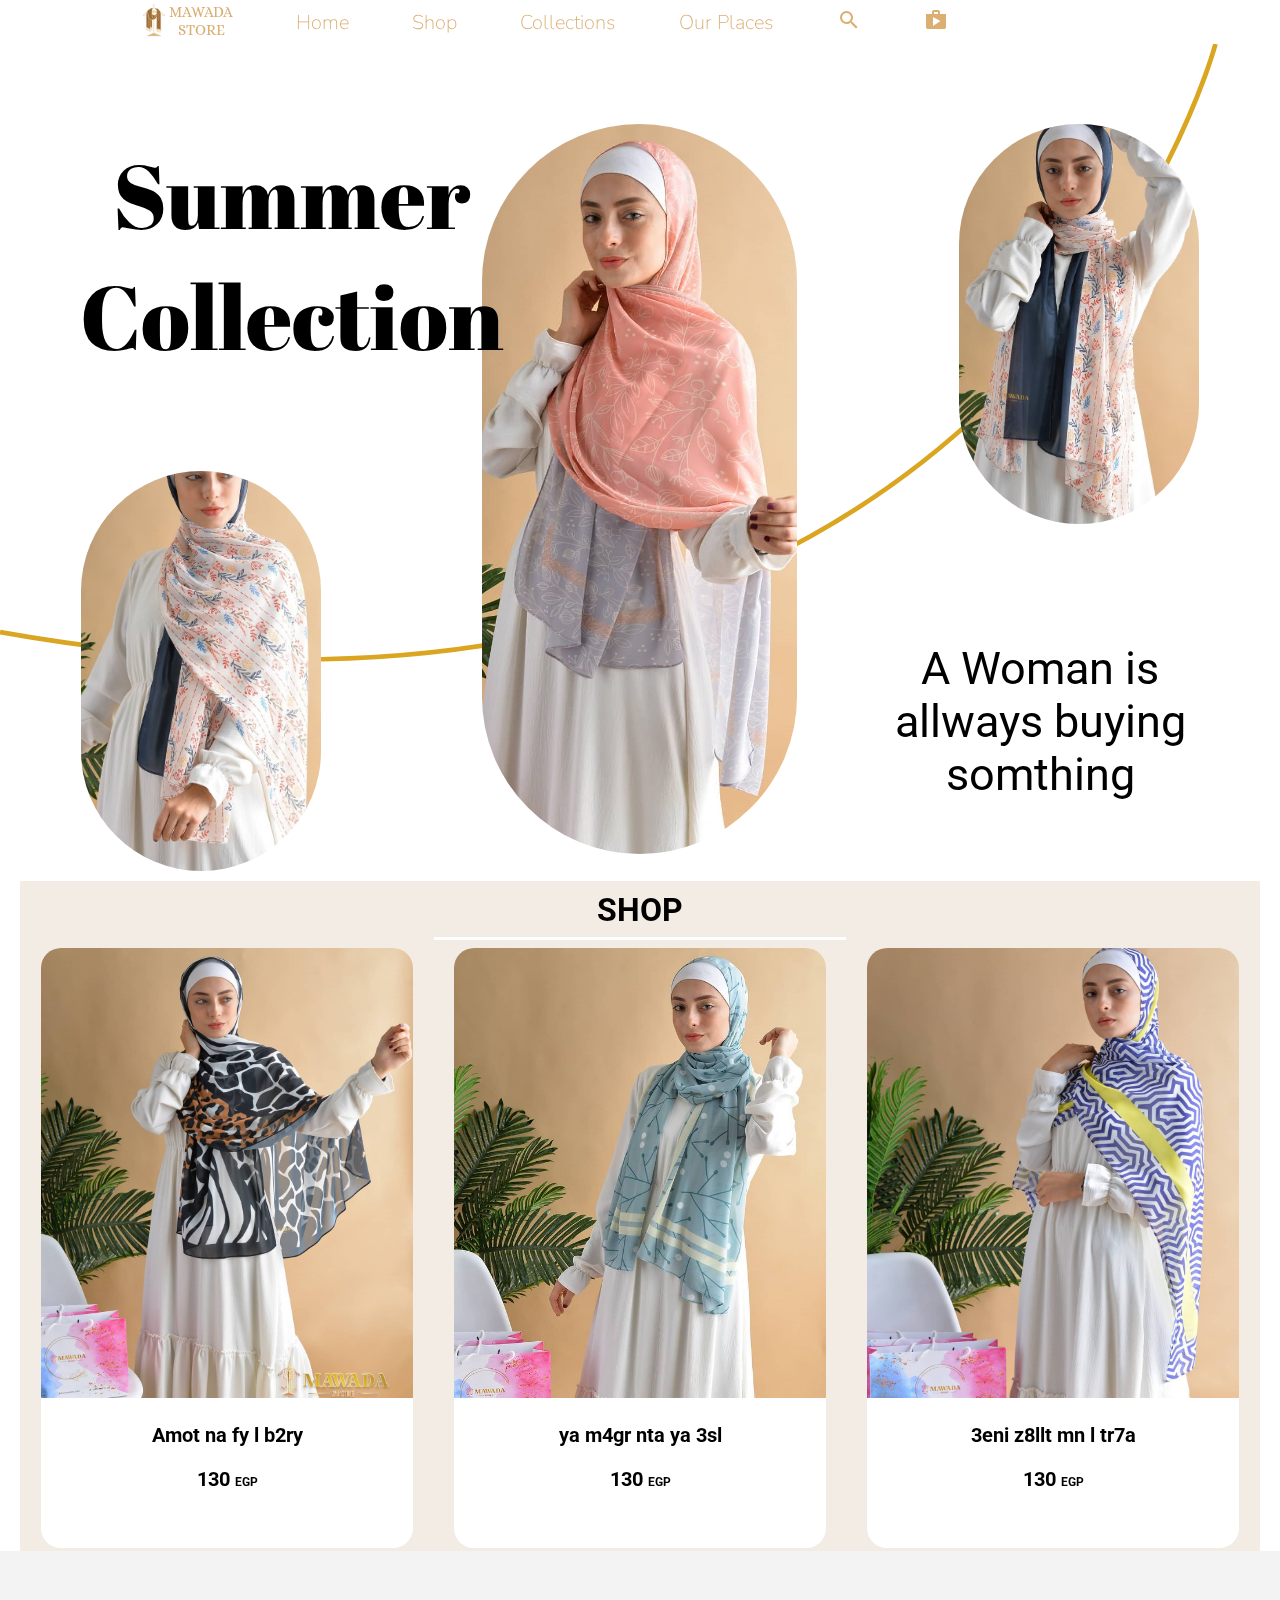
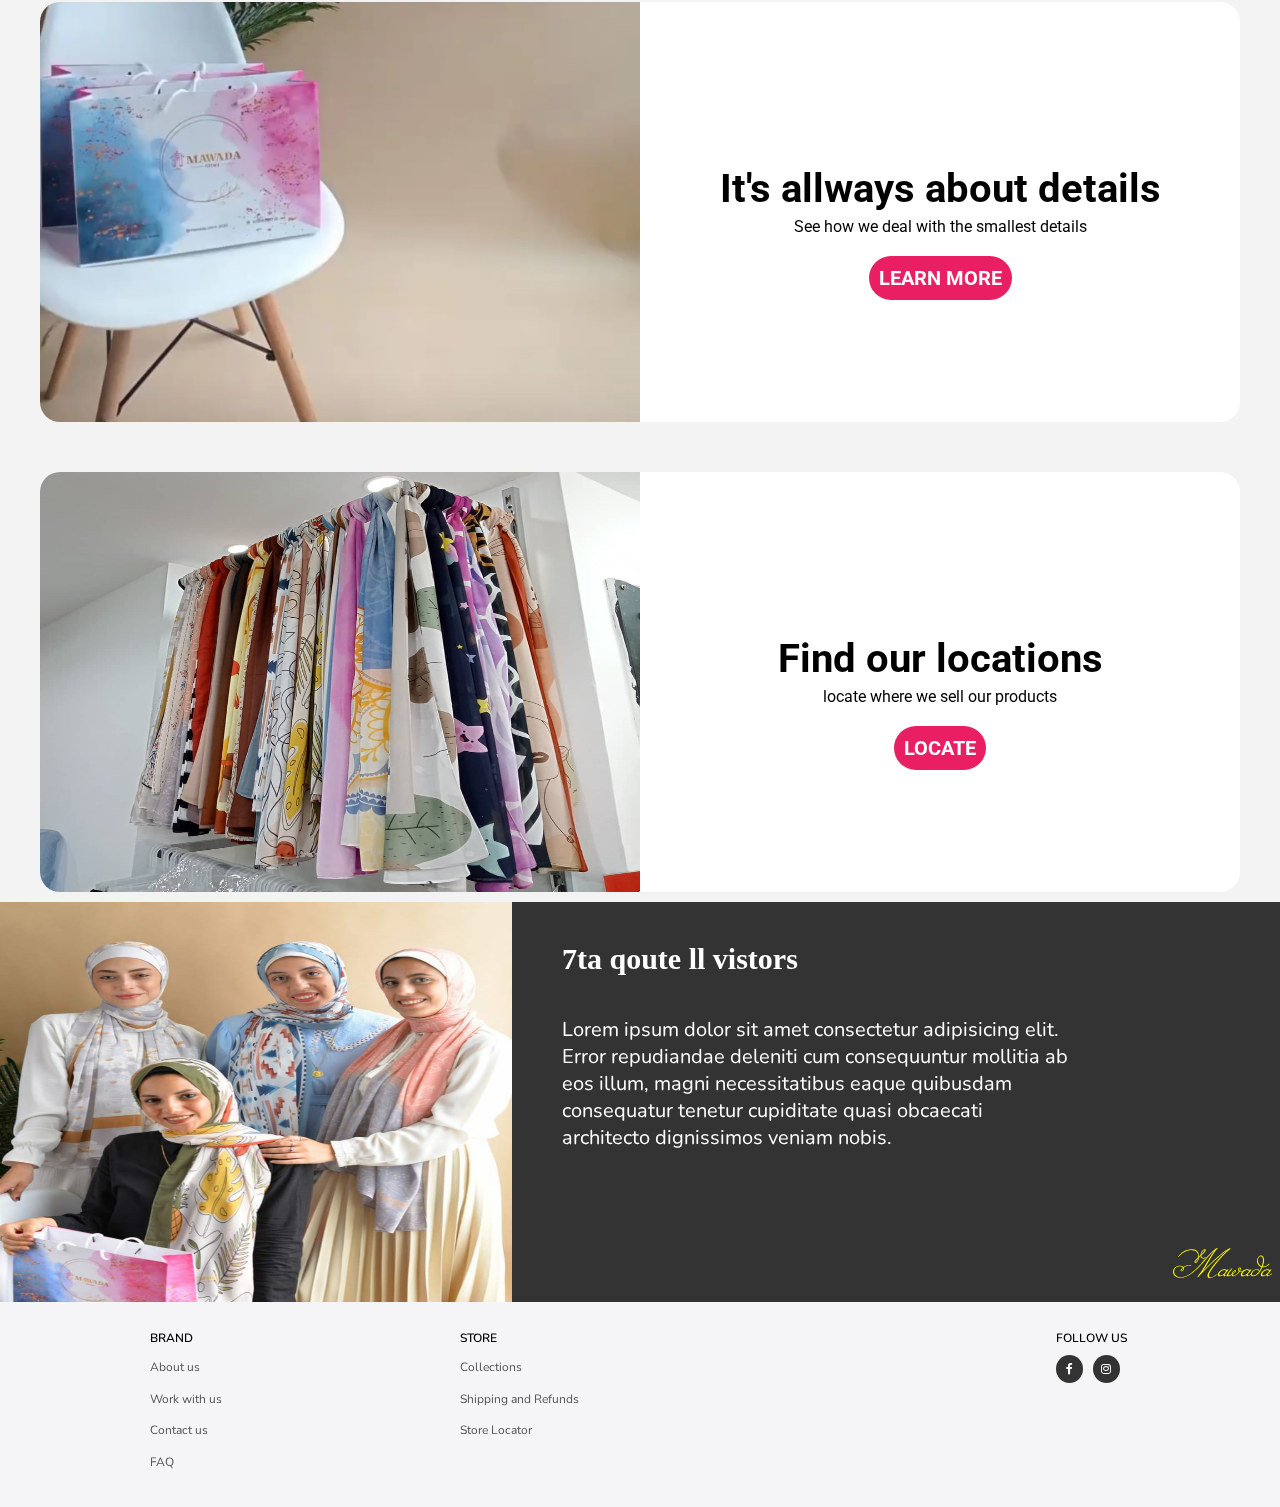
==== commit 2731549b: "Merge branch 'main' of https://github.com/youssif-sayed/mawada.store into main" ====
--- a/main.html
+++ b/main.html
@@ -260,11 +260,11 @@
                 </div>
             </div>
             <div class="gift-div">
-                <img src="images/team.jpg" alt="">
+                <img src="images/place.jpg" alt="">
                 <div class="gift-content">
-                    <p>Work with us</p>
-                    <span>Avilable career for you to be one of our team</span>
-                    <a href="#">CAREERS</a>
+                    <p>Find our locations</p>
+                    <span>locate where we sell our products</span>
+                    <a href="#">LOCATE</a>
                 </div>
             </div>
         </div>
@@ -273,7 +273,7 @@
 
     <section>
         <div class="inspration-view">
-            <img src="images/place.jpg" alt="">
+            <img src="images/team.jpg" alt="">
             <div style="display: flex;flex-direction: column;margin-left: 50px;width: 40%;margin-top: 20px;">
                 <h1>7ta qoute ll vistors</h1>
                 <p>Lorem ipsum dolor sit amet consectetur adipisicing elit. Error repudiandae deleniti cum consequuntur
@@ -334,4 +334,4 @@
 
 </body>
 
-</html>+</html>
